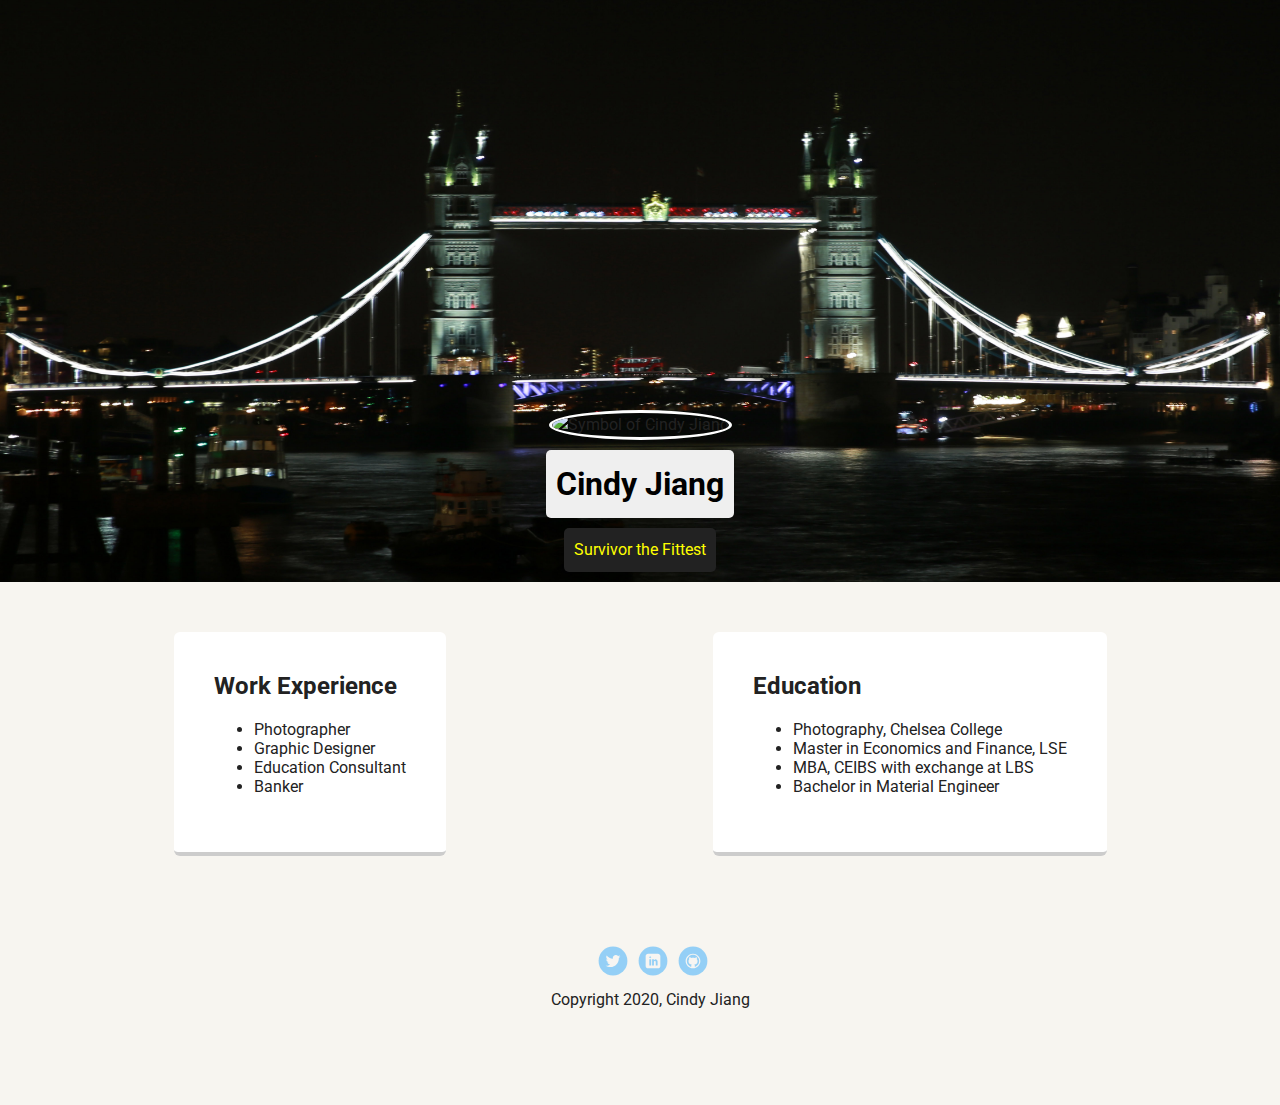
==== experience.html @ c40ceef5 "added new experience page" ====
<!DOCTYPE html>
<html lang="en">
<head>
    <meta charset="UTF-8">
    <meta name="viewport" content="width=device-width, initial-scale=1.0">
    <title>Experience</title>
    <link rel="stylesheet" href="styles.css">
    <link href="https://fonts.googleapis.com/css?family=Muli%7CRoboto:400,300,500,700,900" rel="stylesheet">
</head>
<body>
    <header>
        <img src="images/magnolia.jpg" alt="Symbol of Cindy Jiang" class="profile-image">
        <h1 class="tag name">Cindy Jiang</h1>
        <p class="tag location">Survivor the Fittest</p>
    </header>

    <main class="flex">
        <div class="card">
          <h2>Work Experience</h2>
          <ul>
              <li>Photographer</li>
              <li>Graphic Designer</li>
              <li>Education Consultant</li>
              <li>Banker</li>
          </ul>
        </div>
  
        <div class="card">
          <h2>Education</h2>
          <ul>
            <li>Photography, Chelsea College</li>
            <li>Master in Economics and Finance, LSE</li>
            <li>MBA, CEIBS with exchange at LBS</li>
            <li>Bachelor in Material Engineer</li>
          </ul>
        </div>
  
      </main>

    <footer>
        <ul>
            <li><a href="https://twitter.com/magnoliajamin" class="social twitter" target="_blank">Twitter</a></li>
            <li><a href="https://www.linkedin.com/in/cindy-jiang-58133440/" class="social linkedin" target="_blank">LinkedIn</a></li>
            <li><a href="https://github.com/LadyCindyJiang" class="social github" target="_blank">Github</a></li>
          </ul>
          <p class="copyright">Copyright 2020, Cindy Jiang </p>
    </footer>
</body>
</html>
---- styles.css ----
/* Global Layout Set-up */
* {
  box-sizing: border-box;
}

body {
  margin: 0;
  padding: 0;
  text-align: center;
  font-family: 'Roboto', sans-serif;
  color: #222;
  background: #f7f5f0;
}
/* Link Styles */

a {
  text-decoration: none;
  color: #999;
}
a:hover {
  color: #6633ff;
}

/* Section Styles */

.main-nav {
  width: 100%;
  background: black;
  min-height: 30px;
  padding: 10px;
  position: fixed;
  text-align: center;
}
.nav {
  display: flex;
  justify-content: space-around;
  font-weight: 700;
  list-style-type: none;
  margin: 0 auto;
  padding: 0;
}

.nav .name {
    display: block;
    margin-right: auto;
    color: white;
}
.nav li {
  padding: 5px 10px 10px 10px;
}
.nav a {
  transition: all .5s;
}
.nav a:hover {
  color: white
}

header {
  text-align: center;
  background: url('images/tower_bridge_1M.jpg') no-repeat center center ;
  background-size: cover;
  overflow: hidden;
  padding-top: 360px;
}
header {
  line-height: 1.5;
}
header .profile-image {
  margin-top: 50px;
  width: 150px;
  height: 150px;
  border-radius: 50%;
  border: 3px solid white;
  transition: all .5s;
}
header .profile-image:hover {
  transform: scale(1.2) rotate(5deg);
}
.tag {
  background-color: #efefef;
  color: black;
  padding: 10px;
  border-radius: 5px;
  display: table;
  margin: 10px auto;
}
.location {
  background-color: #222;
  color: yellow;
}
.card {
  margin: 30px;
  padding: 20px 40px 40px;
  max-width: 500px;
  text-align: left;
  background: #fff;
  border-bottom: 4px solid #ccc;
  border-radius: 6px;
  transition: all .5s;
}
.card:hover {
  border-color: #ff99ff;
}

ul.skills {
  padding: 0;
  text-align: center;
}

.skills li {
  border-radius: 6px;
  display: inline-block;
  background: #ff9904;
  color: white;
  padding: 5px 10px;
  margin: 2px;
}

.skills li:nth-child(odd) {
  background: #0399ff;
}

footer {
  width: 100%;
  min-height: 30px;
  padding: 20px 0 40px 20px;
}

footer .copyright {
  top: -8px;
  font-size: .75em;
}

footer ul {
  list-style-type: none;
  margin: 0;
  padding: 0;
}

footer ul li {
  display: inline-block;
}

a.social {
  display: inline-block;
  text-indent: -9999px;
  margin-left: 5px;
  width: 30px;
  height: 30px;
  background-size: 30px 30px;
  opacity: .4;
  transition: all .5s;
}
a.twitter {
  background-image: url(images/twitter.svg);
}
a.linkedin {
  background-image: url(images/linkedin.svg);
}
a.github {
  background-image: url(images/github.svg);
}
a.social:hover {
  opacity: 1;
}
.clearfix {
  clear: both;
}

/* Styles for larger screens */
@media screen and (min-width: 720px) {

  .flex {
      display: -ms-flexbox;      /* TWEENER - IE 10 */
      display: flex;
      max-width: 1200px;
      -ms-flex-pack: distribute;
      justify-content: space-around;
      margin: 0 auto;
  }

  header {
    min-height: 470px;
  }

  .nav {
    max-width: 1200px;
    padding: 0 30px;
  }


  main {
    padding-top: 20px;
  }

  main p {
    line-height: 1.6em;
  }

  footer {
    font-size: 1.3em;
    max-width: 1200px;
    margin: 40px auto;
  }

}
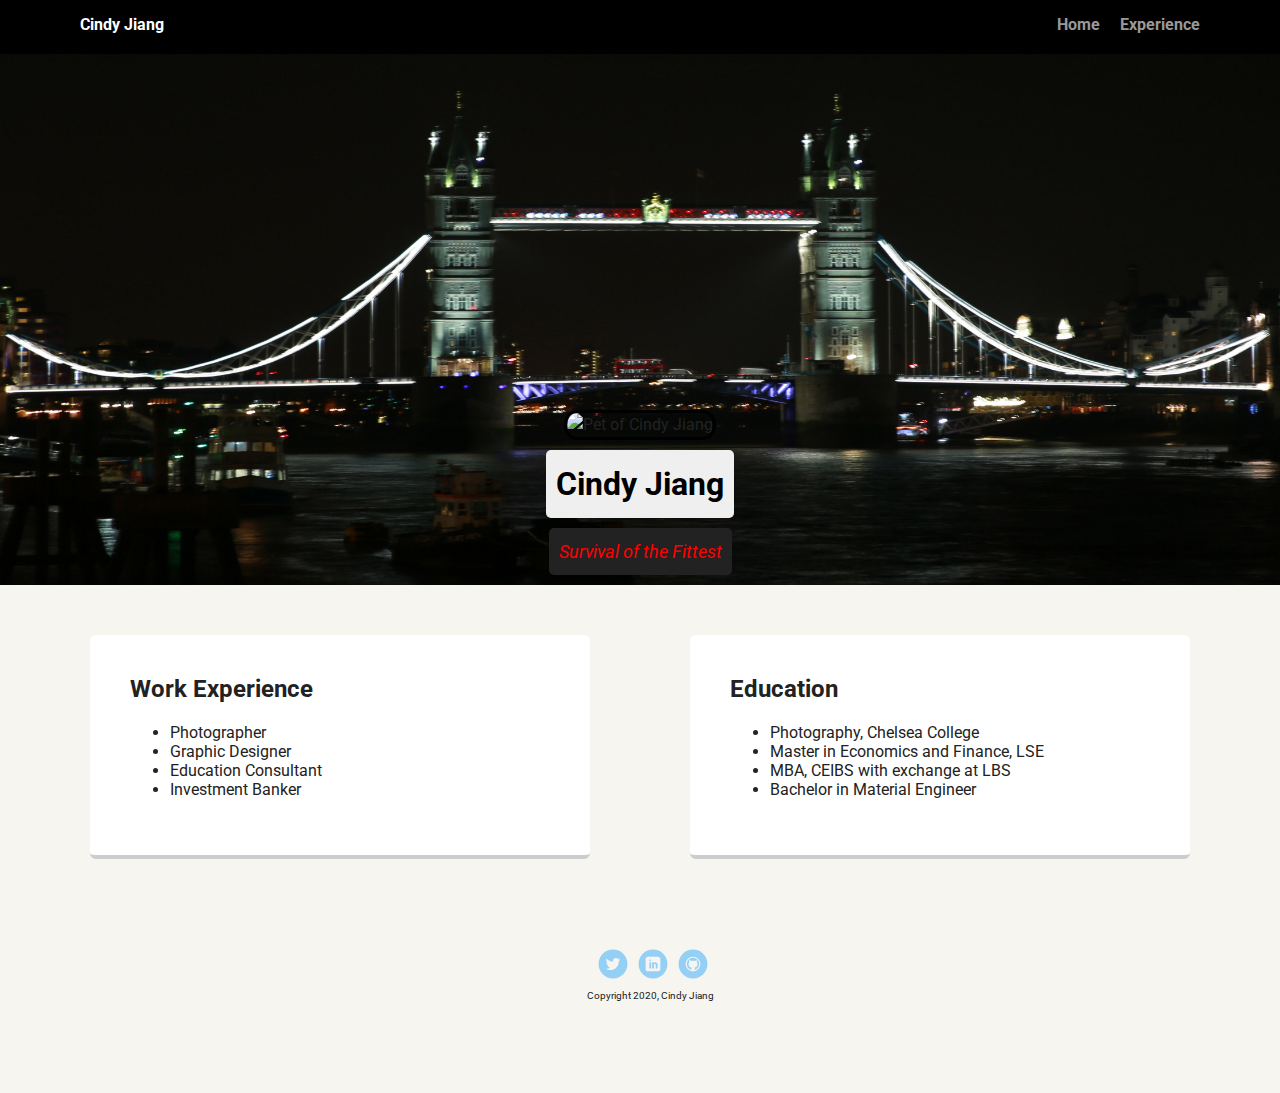
==== commit 6f8d44ca: "changed as per reqest" ====
--- a/experience.html
+++ b/experience.html
@@ -4,28 +4,37 @@
     <meta charset="UTF-8">
     <meta name="viewport" content="width=device-width, initial-scale=1.0">
     <title>Experience</title>
-    <link rel="stylesheet" href="styles.css">
+    <link rel="stylesheet" href="CSS/styles.css">
     <link href="https://fonts.googleapis.com/css?family=Muli%7CRoboto:400,300,500,700,900" rel="stylesheet">
 </head>
 <body>
+
+    <nav class="main-nav">
+        <ul class="nav">
+          <li class="name">Cindy Jiang</li>
+          <li><a href="index.html">Home</a></li>
+          <li><a href="experience.html">Experience</a></li>
+        </ul>
+    </nav>
+
     <header>
-        <img src="images/magnolia.jpg" alt="Symbol of Cindy Jiang" class="profile-image">
+        <img src="images/lady.jpg" alt="Pet of Cindy Jiang" class="experience-profile-image">
         <h1 class="tag name">Cindy Jiang</h1>
-        <p class="tag location">Survivor the Fittest</p>
+        <p class="tag etho">Survival of the Fittest</p>
     </header>
 
     <main class="flex">
-        <div class="card">
+        <article class="card">
           <h2>Work Experience</h2>
           <ul>
               <li>Photographer</li>
               <li>Graphic Designer</li>
               <li>Education Consultant</li>
-              <li>Banker</li>
+              <li>Investment Banker</li>
           </ul>
-        </div>
+        </article>
   
-        <div class="card">
+        <article class="card">
           <h2>Education</h2>
           <ul>
             <li>Photography, Chelsea College</li>
@@ -33,7 +42,7 @@
             <li>MBA, CEIBS with exchange at LBS</li>
             <li>Bachelor in Material Engineer</li>
           </ul>
-        </div>
+        </article>
   
       </main>
 
--- a/CSS/styles.css
+++ b/CSS/styles.css
@@ -0,0 +1,244 @@
+/* Global Layout Set-up */
+* {
+  box-sizing: border-box;
+}
+
+body {
+  margin: 0;
+  padding: 0;
+  text-align: center;
+  font-family: 'Roboto', sans-serif;
+  color: #222;
+  background: #f7f5f0; 
+}
+/* Link Styles */
+
+a {
+  text-decoration: none;
+  color: #999;
+}
+a:hover {
+  color: #6633ff;
+}
+
+/* Section Styles */
+
+.main-nav {
+  width: 100%;
+  background: black;
+  min-height: 30px;
+  padding: 10px;
+  position: fixed;
+  text-align: center;
+}
+.nav {
+  display: flex;
+  justify-content: space-around;
+  font-weight: 700;
+  list-style-type: none;
+  margin: 0 auto;
+  padding: 50px;
+}
+
+.nav .name {
+    display: block;
+    margin-right: auto;
+    color: white;
+}
+.nav li {
+  padding: 5px 10px 10px 10px;
+}
+.nav a {
+  transition: all .5s;
+}
+.nav a:hover {
+  color: blueviolet
+} 
+
+header {
+  text-align: center;
+  background: url('../images/tower_bridge_1M.jpg') no-repeat center center ;
+  background-size: cover;
+  overflow: hidden;
+  padding-top: 360px;
+}
+header {
+  line-height: 1.5;
+}
+header .profile-image-1 {
+  margin-top: 50px;
+  width: 150px;
+  height: 150px;
+  border-radius: 25%;
+  border: 3px solid white;
+  transition: all .5s;
+}
+
+header .profile-image-2 {
+  margin-top: 50px;
+  width: 150px;
+  height: 150px;
+  border-radius: 25%;
+  border: 3px solid white;
+  transition: all .5s;
+}
+
+header .profile-image-1:hover {
+  transform: scale(1.2) rotate(5deg);
+} 
+
+header .profile-image-2:hover {
+  transform: scale(1.2) rotate(-5deg);
+} 
+
+header .experience-profile-image {
+  margin-top: 50px;
+  width: 250px;
+  height: 250px;
+  border-radius: 100px / 120px;
+  border: 3px solid black;
+  transition: 2s;
+}
+
+header .experience-profile-image:hover {
+  transform: scale(2) rotate(360deg);
+}
+
+.tag {
+  background-color: #efefef;
+  color: black;
+  padding: 10px;
+  border-radius: 5px;
+  display: table;
+  margin: 10px auto;
+}
+.location {
+  background-color: #222;
+  color: yellow;
+}
+
+.etho {
+  background-color: #222;
+  color: red;
+  font-size: large;
+  font-style: italic;
+
+}
+.card {
+  margin: 30px;
+  padding: 20px 40px 40px;
+  width: 500px;
+  max-width: 500px;
+  text-align: left;
+  background: #fff;
+  border-bottom: 4px solid #ccc;
+  border-radius: 6px;
+  transition: all .5s;
+}
+.card:hover {
+  border-color: #ff99ff;
+}
+
+ul.skills {
+  padding: 0;
+  text-align: center;
+}
+
+.skills li {
+  border-radius: 6px;
+  width: 120px;
+  display: inline-block;
+  background: #ff9904;
+  color: white;
+  padding: 5px 10px;
+  margin: 5px;
+}
+
+.skills li:nth-child(odd) {
+  background: #0399ff;
+}
+
+footer {
+  width: 100%;
+  min-height: 30px;
+  padding: 20px 0 40px 20px;
+}
+
+footer .copyright {
+  top: -8px;
+  font-size: .50em;
+}
+
+footer ul {
+  list-style-type: none;
+  margin: 0;
+  padding: 0;
+}
+
+footer ul li {
+  display: inline-block;
+}
+
+a.social {
+  display: inline-block;
+  text-indent: -9999px;
+  margin-left: 5px;
+  width: 30px;
+  height: 30px;
+  background-size: 30px 30px;
+  opacity: .4;
+  transition: all .5s;
+}
+a.twitter {
+  background-image: url(../images/twitter.svg);
+}
+a.linkedin {
+  background-image: url(../images/linkedin.svg);
+}
+a.github {
+  background-image: url(../images/github.svg);
+}
+a.social:hover {
+  opacity: 1;
+}
+.clearfix {
+  clear: both;
+}
+
+/* Styles for larger screens */
+@media screen and (min-width: 720px) {
+
+  .flex {
+      display: -ms-flexbox;      /* TWEENER - IE 10 */
+      display: flex;
+      max-width: 1200px;
+      -ms-flex-pack: distribute;
+      justify-content: space-around;
+      margin: 0 auto;
+  }
+
+  header {
+    min-height: 470px;
+  }
+
+  .nav {
+    max-width: 1200px;
+    padding: 0 30px;
+  }
+
+
+  main {
+    padding-top: 20px;
+  }
+
+  main p {
+    line-height: 1.6em;
+  }
+
+  footer {
+    font-size: 1.3em;
+    max-width: 1200px;
+    margin: 40px auto;
+  }
+
+}
